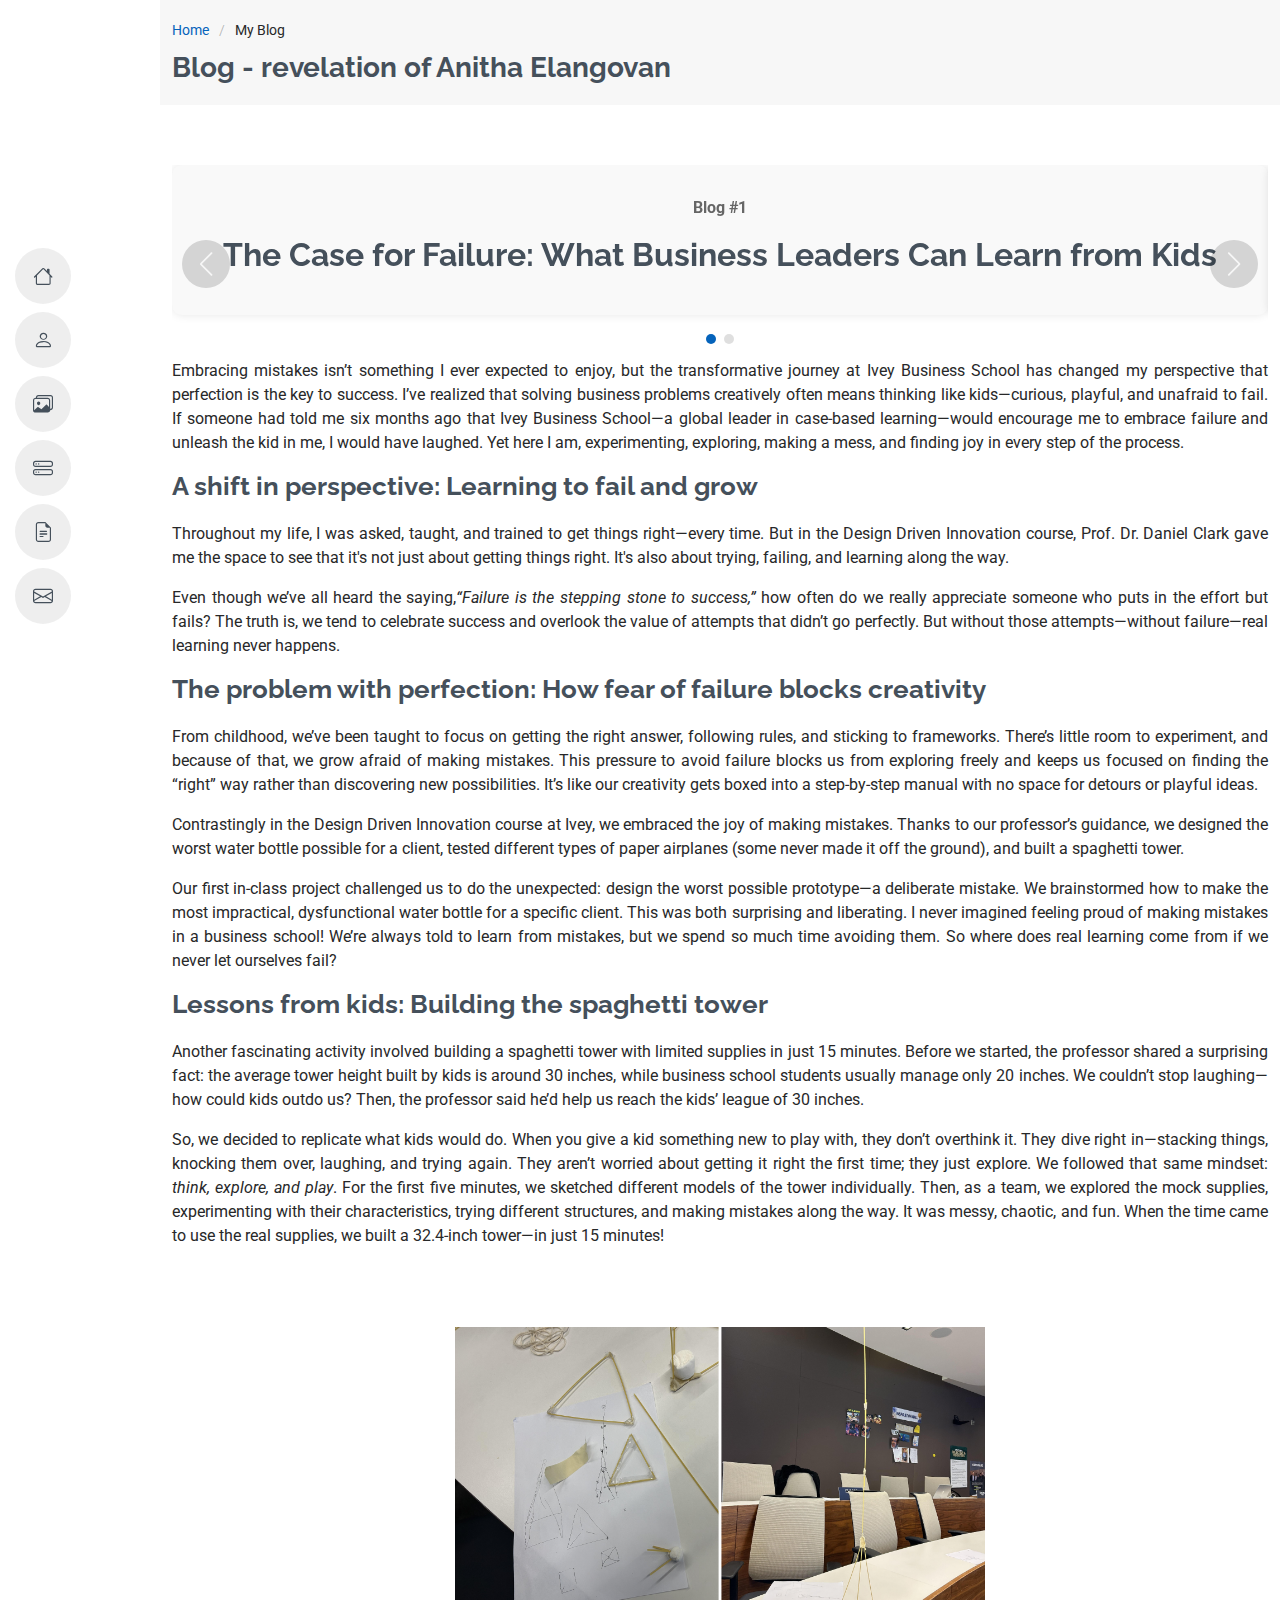
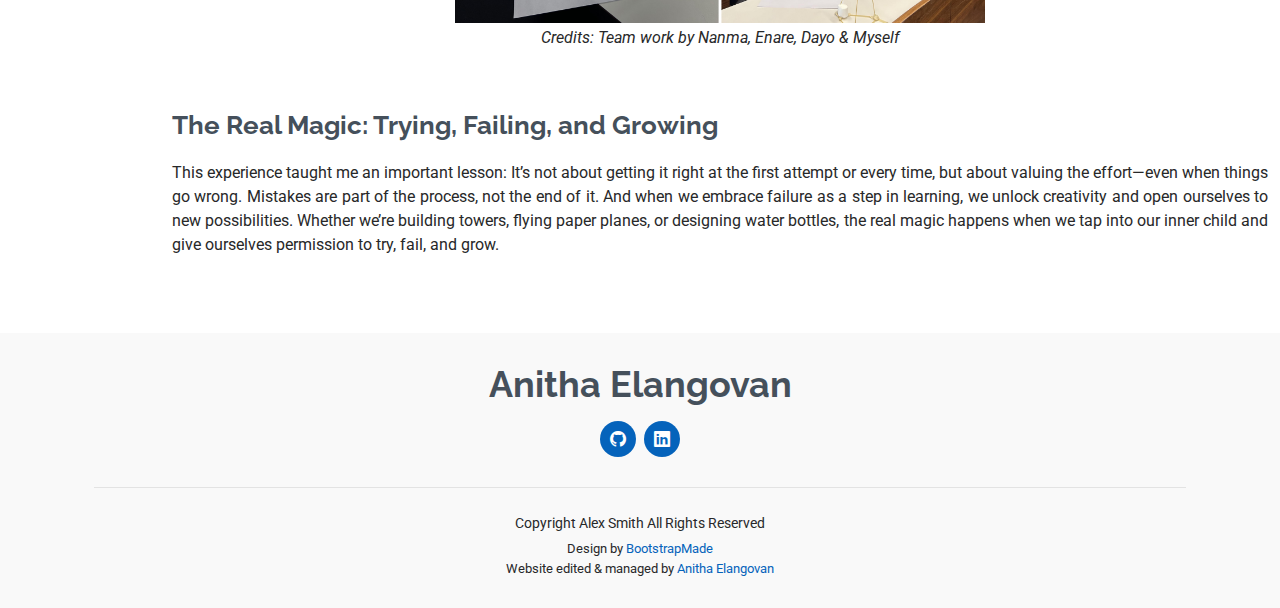
==== blog.html @ 992aad7e "Update blog.html" ====
<!DOCTYPE html>
<html lang="en">

<head>
  <meta charset="utf-8">
  <meta content="width=device-width, initial-scale=1.0" name="viewport">
  <title>My Blog - The revelation of Anitha Elangovan</title>
  <meta content="" name="description">
  <meta content="" name="keywords">

  <!-- Favicons -->
  <link href="assets/img/favicon.png" rel="icon">
  <link href="assets/img/apple-touch-icon.png" rel="apple-touch-icon">

  <!-- Fonts -->
  <link href="https://fonts.googleapis.com" rel="preconnect">
  <link href="https://fonts.gstatic.com" rel="preconnect" crossorigin>
  <link href="https://fonts.googleapis.com/css2?family=Roboto:ital,wght@0,100;0,300;0,400;0,500;0,700;0,900;1,100;1,300;1,400;1,500;1,700;1,900&family=Poppins:ital,wght@0,100;0,200;0,300;0,400;0,500;0,600;0,700;0,800;0,900;1,100;1,200;1,300;1,400;1,500;1,600;1,700;1,800;1,900&family=Raleway:ital,wght@0,100;0,200;0,300;0,400;0,500;0,600;0,700;0,800;0,900;1,100;1,200;1,300;1,400;1,500;1,600;1,700;1,800;1,900&display=swap" rel="stylesheet">

  <!-- Vendor CSS Files -->
  <link href="assets/vendor/bootstrap/css/bootstrap.min.css" rel="stylesheet">
  <link href="assets/vendor/bootstrap-icons/bootstrap-icons.css" rel="stylesheet">
  <link href="assets/vendor/aos/aos.css" rel="stylesheet">
  <link href="assets/vendor/glightbox/css/glightbox.min.css" rel="stylesheet">
  <link href="assets/vendor/swiper/swiper-bundle.min.css" rel="stylesheet">

  <!-- Main CSS File -->
  <link href="assets/css/main.css" rel="stylesheet">

  <!-- =======================================================
  * Template Name: MyResume
  * Template URL: https://bootstrapmade.com/free-html-bootstrap-template-my-resume/
  * Updated: Jun 29 2024 with Bootstrap v5.3.3
  * Author: BootstrapMade.com
  * License: https://bootstrapmade.com/license/
  ======================================================== -->
</head>

<body class="portfolio-details-page">

  <header id="header" class="header d-flex flex-column justify-content-center">

    <i class="header-toggle d-xl-none bi bi-list"></i>

    <nav id="navmenu" class="navmenu">
      <ul>
        <li><a href="index.html#hero"><i class="bi bi-house navicon"></i><span>Home</span></a></li>
        <li><a href="index.html#about"><i class="bi bi-person navicon"></i><span>About</span></a></li>
        <li><a href="index.html#portfolio"><i class="bi bi-images navicon"></i><span>Portfolio</span></a></li>
        <li><a href="index.html#services"><i class="bi bi-hdd-stack navicon"></i><span>Publications</span></a></li>
        <li><a href="index.html#resume"><i class="bi bi-file-earmark-text navicon"></i><span>Resume</span></a></li>
        <li><a href="index.html#contact"><i class="bi bi-envelope navicon"></i><span>Contact</span></a></li>
      </ul>
    </nav>

  </header>

  <main class="main">

    <!-- Page Title -->
    <div class="page-title" data-aos="fade">
      <div class="container">
        <nav class="breadcrumbs">
          <ol>
            <li><a href="index.html">Home</a></li>
            <li class="current">My Blog</li>
          </ol>
        </nav>
        <h1>Blog - revelation of Anitha Elangovan </h1>
      </div>
    </div><!-- End Page Title -->

    <!-- Portfolio Details Section -->
    <section id="portfolio-details" class="portfolio-details section">

      <div class="container" data-aos="fade-up">
        
        <div class="portfolio-details-slider swiper init-swiper">
          <script type="application/json" class="swiper-config">
            {
              "loop": true,
              "speed": 600,
              "slidesPerView": "auto",
              "navigation": {
                "nextEl": ".swiper-button-next",
                "prevEl": ".swiper-button-prev"
              },
              "pagination": {
                "el": ".swiper-pagination",
                "type": "bullets",
                "clickable": true
              },
              "autoplay": false
            }
          </script>
          
          <div class="swiper-wrapper align-items-center">
            <!--
            <div class="swiper-slide">
              <img src="assets/img/portfolio/app-1.jpg" alt="">
            </div>

            <div class="swiper-slide">
              <img src="assets/img/portfolio/product-1.jpg" alt="">
            </div>

            <div class="swiper-slide">
              <img src="assets/img/portfolio/branding-1.jpg" alt="">
            </div>

            <div class="swiper-slide">
              <img src="assets/img/portfolio/books-1.jpg" alt="">
            </div>
          -->
        
              
        
            <!-- Blog #1 -->
            <div class="swiper-slide">
              <div class="blog-box">
                <p><b>Blog #1</b></p>
                <h2><b>The Case for Failure: What Business Leaders Can Learn from Kids</b></h2>
              </div>
            </div>
    
            <!-- Blog #2 -->
            <div class="swiper-slide">
              <div class="blog-box">
                <p><b>Blog #2</b></p>
                <h2><b>Finding My Voice: Lessons from Women Microsoft Day @ Ivey</b></h2>
              </div>
            </div>
          
              <!-- FOR NEXT BLOGS
              <div class="swiper-slide">
                <div class="blog-box">
                  <h3>Data Analytics in Business</h3>
                  <p>How businesses leverage data to make impactful decisions.</p>
                </div>
              </div>
          
              <div class="swiper-slide">
                <div class="blog-box">
                  <h3>Building Predictive Models</h3>
                  <p>Mastering the art of forecasting with AI-powered solutions.</p>
                </div>
              </div>
          
              <div class="swiper-slide">
                <div class="blog-box">
                  <h3>The Rise of ML in Healthcare</h3>
                  <p>How machine learning transforms the future of medical care.</p>
                </div>
              </div>-->
          
          </div>
          
          <div class="swiper-button-prev"></div>
          <div class="swiper-button-next"></div>
          <div class="swiper-pagination"></div>
        </div>

      <!-- Full Blog Content -->
    <div class="blog-content-container">
      <!-- Blog #1 Content -->
      <div class="blog-content active" id="blog1-content">
     
        <div class="portfolio-description">
              <!--<h2>Introduction: Letting go of perfection</h2>-->
              <p>
                Embracing mistakes isn’t something I ever expected to enjoy, but the transformative journey at Ivey Business School has changed my perspective that perfection is the key to success. I’ve realized that solving business problems creatively often means thinking like kids—curious, playful, and unafraid to fail. If someone had told me six months ago that Ivey Business School—a global leader in case-based learning—would encourage me to embrace failure and unleash the kid in me, I would have laughed. Yet here I am, experimenting, exploring, making a mess, and finding joy in every step of the process.
              </p>
              <h2>A shift in perspective: Learning to fail and grow </h2>
              <p>
                Throughout my life, I was asked, taught, and trained to get things right—every time. But in the Design Driven Innovation course, Prof. Dr. Daniel Clark gave me the space to see that it's not just about getting things right. It's also about trying, failing, and learning along the way.
              </p>
              <p>
                Even though we’ve all heard the saying,<i>“Failure is the stepping stone to success,”</i> how often do we really appreciate someone who puts in the effort but fails? The truth is, we tend to celebrate success and overlook the value of attempts that didn’t go perfectly. But without those attempts—without failure—real learning never happens.
              </p>
              <h2>The problem with perfection: How fear of failure blocks creativity</h2>
              <p>
                From childhood, we’ve been taught to focus on getting the right answer, following rules, and sticking to frameworks. There’s little room to experiment, and because of that, we grow afraid of making mistakes. This pressure to avoid failure blocks us from exploring freely and keeps us focused on finding the “right” way rather than discovering new possibilities. It’s like our creativity gets boxed into a step-by-step manual with no space for detours or playful ideas.
              </p>
              <p>
                Contrastingly in the Design Driven Innovation course at Ivey, we embraced the joy of making mistakes. Thanks to our professor’s guidance, we designed the worst water bottle possible for a client, tested different types of paper airplanes (some never made it off the ground), and built a spaghetti tower.
              </p>
              
              <p>
                Our first in-class project challenged us to do the unexpected: design the worst possible prototype—a deliberate mistake. We brainstormed how to make the most impractical, dysfunctional water bottle for a specific client. This was both surprising and liberating. I never imagined feeling proud of making mistakes in a business school! We’re always told to learn from mistakes, but we spend so much time avoiding them. So where does real learning come from if we never let ourselves fail?
              </p>
              
              <h2>Lessons from kids: Building the spaghetti tower</h2>
              <p>
                Another fascinating activity involved building a spaghetti tower with limited supplies in just 15 minutes. Before we started, the professor shared a surprising fact: the average tower height built by kids is around 30 inches, while business school students usually manage only 20 inches. We couldn’t stop laughing—how could kids outdo us? Then, the professor said he’d help us reach the kids’ league of 30 inches.
              </p>
              <p>  
                So, we decided to replicate what kids would do. When you give a kid something new to play with, they don’t overthink it. They dive right in—stacking things, knocking them over, laughing, and trying again. They aren’t worried about getting it right the first time; they just explore. We followed that same mindset: <i>think, explore, and play</i>. For the first five minutes, we sketched different models of the tower individually. Then, as a team, we explored the mock supplies, experimenting with their characteristics, trying different structures, and making mistakes along the way. It was messy, chaotic, and fun. When the time came to use the real supplies, we built a 32.4-inch tower—in just 15 minutes!

              </p>
            <div>
                <!--<p>
                  <i class="bi bi-quote quote-icon-left"></i>
                  <span>Export tempor illum tamen malis malis eram quae irure esse labore quem cillum quid cillum eram malis quorum velit fore eram velit sunt aliqua noster fugiat irure amet legam anim culpa.</span>
                  <i class="bi bi-quote quote-icon-right"></i>
                </p>-->
                
                  <section id="horizontal-images">
                   
                      <div class="row justify-content-center align-items-center">
                        <div class="col-md-6">
                          <img src="assets/img/AI-Projects/photo-collage.png" class="img-fluid" alt="First Image">
                          
                          <h10><i><center>Credits: Team work by Nanma, Enare, Dayo & Myself</center></i></h10>
                        </div>

                        <!--
                        <div class="col-md-3">
                          <img src="assets/img/AI-Projects/tower2.jpg" class="img-fluid" alt="Second Image">
                        </div>-->
                      
                      </div>
                  </section>
                
                
            </div>
              <h2>The Real Magic: Trying, Failing, and Growing</h2>
              <p>
                This experience taught me an important lesson: It’s not about getting it right at the first attempt or every time, but about valuing the effort—even when things go wrong. Mistakes are part of the process, not the end of it. And when we embrace failure as a step in learning, we unlock creativity and open ourselves to new possibilities. Whether we’re building towers, flying paper planes, or designing water bottles, the real magic happens when we tap into our inner child and give ourselves permission to try, fail, and grow.
              </p>
              <p>
                
              </p>
              


           </div>
          
           </div>
          
        

      
      </div>

      <!-- Blog #2 Content -->
      <div class="blog-content" id="blog2-content" style="display: none;">
        <p>
          There are moments in life that make you pause, reflect, and realize just how far you’ve come. Women Microsoft Day @ Ivey Business School was one of those moments for me. It was a day when I told myself, “You’ve got this. Be proud of who you are, and don’t let doubt dim your light.” 
          More than that, the event underscored the power of allyship and mentorship—a reminder that we thrive not just because of our own efforts but because of the people who believe in us. From heartfelt conversations to hands-on sessions exploring innovation and technology, the event was a powerful testament to the magic that happens when we lift each other up. Allyship doesn’t just help us succeed; it inspires others to do the same.
        </p>
        <h3>The Journey So Far</h3>
        <p>
          As an Assistant Professor, I loved mentoring my students. I used to tell them, “Hold on to your network, even if it doesn’t help you right away. One day, it might change everything—for you or someone else.” Funny how advice can circle back to you when you least expect it. Sitting on the other side of the desk now, as an MBA candidate at Ivey Business School, I realized I needed the same reminder.
        </p>
        <p>
          At Women Microsoft Day, I found mentors in the most unexpected way—women who didn’t know me yet made me feel seen, valued, and supported. They reminded me that guidance transcends boundaries of age, experience, and even geography.
        </p>
        <p>
          Growing up, I was always the achiever. I thrived in academics, dazzled at annual day performances, and proudly collected awards for drawing and speech competitions. I worked hard, scored 93% in my 12th grade, and made it to one of the top universities in my state. But stepping into that unfamiliar world, surrounded by strangers and whispers about my background rather than my skills, a crack appeared in my confidence. At the time, I didn’t realize it, but that was when I began labeling myself an introvert. It became a label, a shield, and an excuse to stay in the background.
        </p>
        <p>
          Even so, I kept pushing forward. I became a software engineer at Accenture, earned a university rank during my master’s program, and eventually followed my passion for teaching as an Assistant Professor. It was there I learned that the best teachers never stop being students. Listening, understanding, and adapting to others’ needs became my superpowers.
        </p>
        <p>
          But as I reflect now, I see how much self-doubt I carried with me. I was so busy building walls to protect myself that I forgot to let the light in. Women Microsoft Day broke through those walls and reminded me that confidence doesn’t come from hiding—it comes from leaning into your strengths and letting others see them too.
        </p>
        <h3>Lessons in Allyship and Mentorship</h3>
        <p>
          One of the most powerful moments at Women Microsoft Day was hearing Rekha say, “You’re here because you’re qualified.” Simple words, but they struck a chord. For so long, I had let questions about my capabilities fuel my doubts. Rekha’s advice was clear: Listen to those who believe in you. Build a network of believers and hold on to them tightly.
        </p>
        <p>
          That’s what allyship is—having people in your corner who remind you of your worth, especially on the days when you forget it yourself. As a woman and a minority in the workplace, I’ve faced questions that made me second-guess myself. But that day, I realized something important: If my voice wasn’t being heard, it wasn’t because it wasn’t loud enough—it was because I needed to create a space for it.
        </p>
        <h3>Embracing Innovation and Growth</h3>
        <p>
          Women Microsoft Day wasn’t just about personal growth. It was also a chance to dive into the future of technology. The Azure AI fundamentals session and hands-on demos were eye-opening. It was inspiring to see how innovation and diversity of thought go hand in hand to create something truly groundbreaking.
        </p>
        <h3>Moving Forward</h3>
        <p>
          I walked away from Women Microsoft Day with more than just insights—I left with a renewed sense of purpose. I realized the power of allyship, the importance of mentorship, and the need to celebrate the unique journey that brought me here.
        </p>
        <p>
          For anyone out there doubting their capabilities or feeling like their voice isn’t being heard, I want to share what I learned:
        </p>
        <p>
        <li> Build a network of believers. </li>
        <li>Listen to your supporters, not your doubters.</li>
        <li>Never stop making space for your voice.</li>
        </p>
        <p>
          To the incredible allies and mentors at Microsoft and Ivey—thank you for reminding me to believe in myself and inspiring me to do the same for others.
        </p>
      </div>
    </div>
  </div>
</section><!-- /Portfolio Details Section -->

  </main>

  <footer id="footer" class="footer position-relative light-background">
    <div class="container">
      <h3 class="sitename">Anitha Elangovan</h3>
      <!--<p>Et aut eum quis fuga eos sunt ipsa nihil. Labore corporis magni eligendi fuga maxime saepe commodi placeat.</p>-->
      <div class="social-links d-flex justify-content-center">
        <a href="https://github.com/anitha049206/" target="_blank"><i class="bi bi-github"></i></a>
        <a href="https://www.linkedin.com/in/anithaelangovan4/" target="_blank"><i class="bi bi-linkedin"></i></a>
      </div>
      <div class="container">
        <div class="copyright">
          <span>Copyright</span> <class="px-1 sitename">Alex Smith <span>All Rights Reserved</span>
        </div>
        <div class="credits">
          <!-- All the links in the footer should remain intact. -->
          <!-- You can delete the links only if you've purchased the pro version. -->
          <!-- Licensing information: https://bootstrapmade.com/license/ -->
          <!-- Purchase the pro version with working PHP/AJAX contact form: [buy-url] -->
          Design by <a href="https://bootstrapmade.com/">BootstrapMade</a><br>
          Website edited & managed by <a href="https://www.linkedin.com/in/anithaelangovan4/">Anitha Elangovan</a>
        </div>
      </div>
    </div>
  </footer>

  <!-- Scroll Top -->
  <a href="#" id="scroll-top" class="scroll-top d-flex align-items-center justify-content-center"><i class="bi bi-arrow-up-short"></i></a>

  <!-- Preloader -->
  <div id="preloader"></div>

  <!-- Vendor JS Files -->
  <script src="assets/vendor/bootstrap/js/bootstrap.bundle.min.js"></script>
  <script src="assets/vendor/php-email-form/validate.js"></script>
  <script src="assets/vendor/aos/aos.js"></script>
  <script src="assets/vendor/typed.js/typed.umd.js"></script>
  <script src="assets/vendor/purecounter/purecounter_vanilla.js"></script>
  <script src="assets/vendor/waypoints/noframework.waypoints.js"></script>
  <script src="assets/vendor/glightbox/js/glightbox.min.js"></script>
  <script src="assets/vendor/imagesloaded/imagesloaded.pkgd.min.js"></script>
  <script src="assets/vendor/isotope-layout/isotope.pkgd.min.js"></script>
  <script src="assets/vendor/swiper/swiper-bundle.min.js"></script>

  <!-- Main JS File -->
  <script src="assets/js/main.js"></script>

</body>

</html>
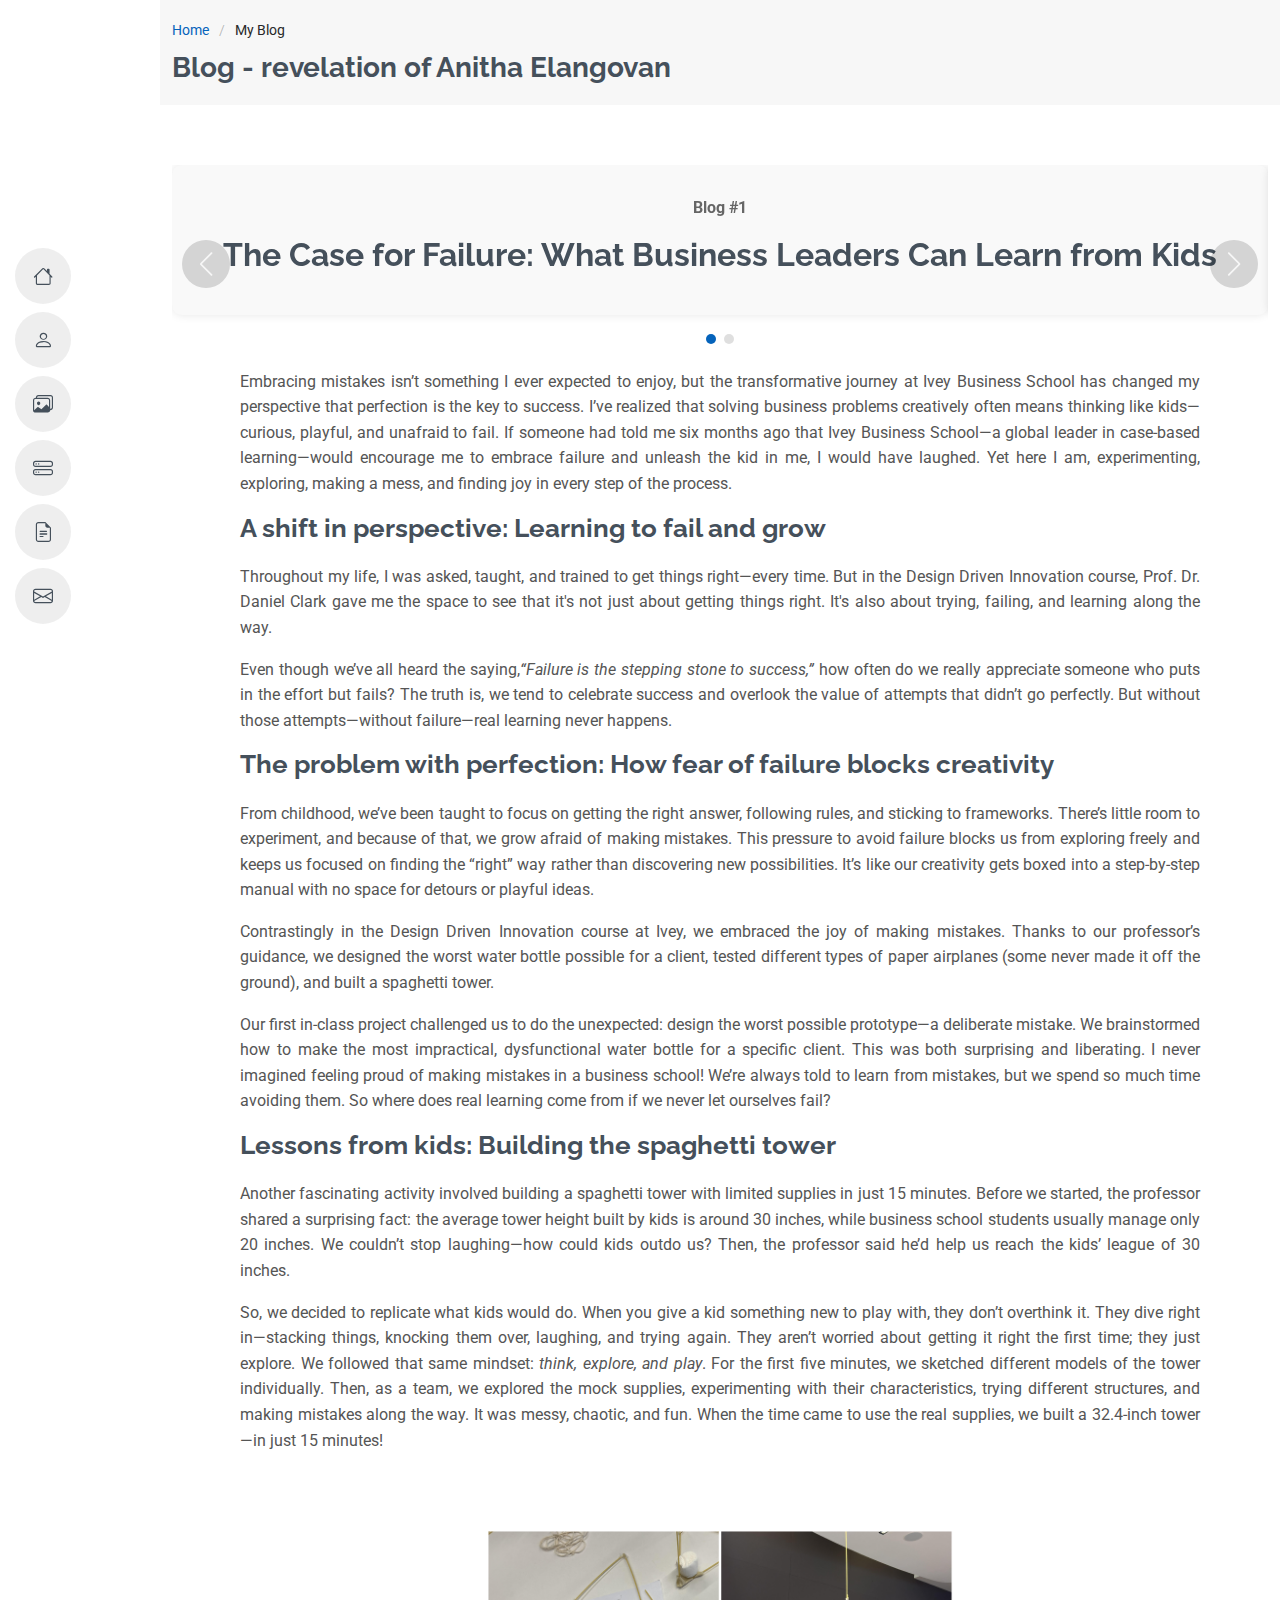
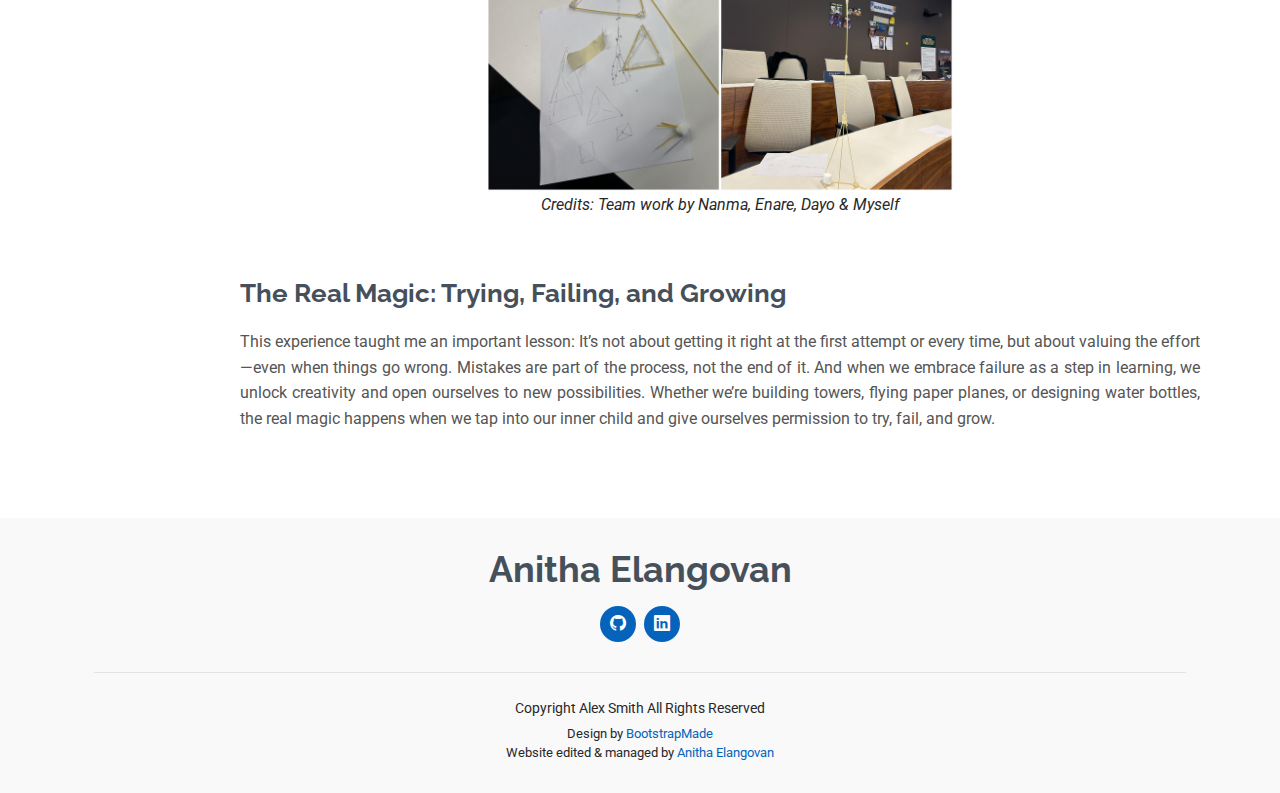
==== commit 0ac52203: "Update blog.html" ====
--- a/blog.html
+++ b/blog.html
@@ -241,7 +241,7 @@
 
       
       </div>
-
+      <div class="blog-content-container">
       <!-- Blog #2 Content -->
       <div class="blog-content" id="blog2-content" style="display: none;">
         <p>
@@ -293,6 +293,7 @@
       </div>
     </div>
   </div>
+    </div>
 </section><!-- /Portfolio Details Section -->
 
   </main>
--- a/assets/css/main.css
+++ b/assets/css/main.css
@@ -1758,3 +1758,47 @@
 .hero a.btn:hover {
   background-color: #0563bb; /* Darker green on hover */
 }
+/* Blog Title Slider Styling */
+.blog-title-box {
+  background-color: #f9f9f9;
+  padding: 20px;
+  border-radius: 10px;
+  text-align: center;
+  box-shadow: 0 4px 6px rgba(0, 0, 0, 0.1);
+  margin-bottom: 20px;
+}
+
+.blog-title-box h2 {
+  font-size: 1.8rem;
+  font-weight: bold;
+  color: #333;
+}
+
+.blog-title-box p {
+  font-size: 1rem;
+  font-weight: 600;
+  color: #666;
+}
+
+/* Blog Content Styling */
+.blog-content-container {
+  margin-top: 20px;
+  max-width: 980px; /* Adjust the width as per your requirement */
+  margin: 0 auto; /
+}
+
+.blog-content { 
+  text-align: justify;
+  text-justify: inter-word;
+  padding: 10px;
+  font-size: 1rem;
+  color: #555;
+  line-height: 1.6;
+}
+
+.blog-content h3 {
+  font-size: 1.4rem;
+  font-weight: bold;
+  margin-top: 20px;
+  color: #444;
+}
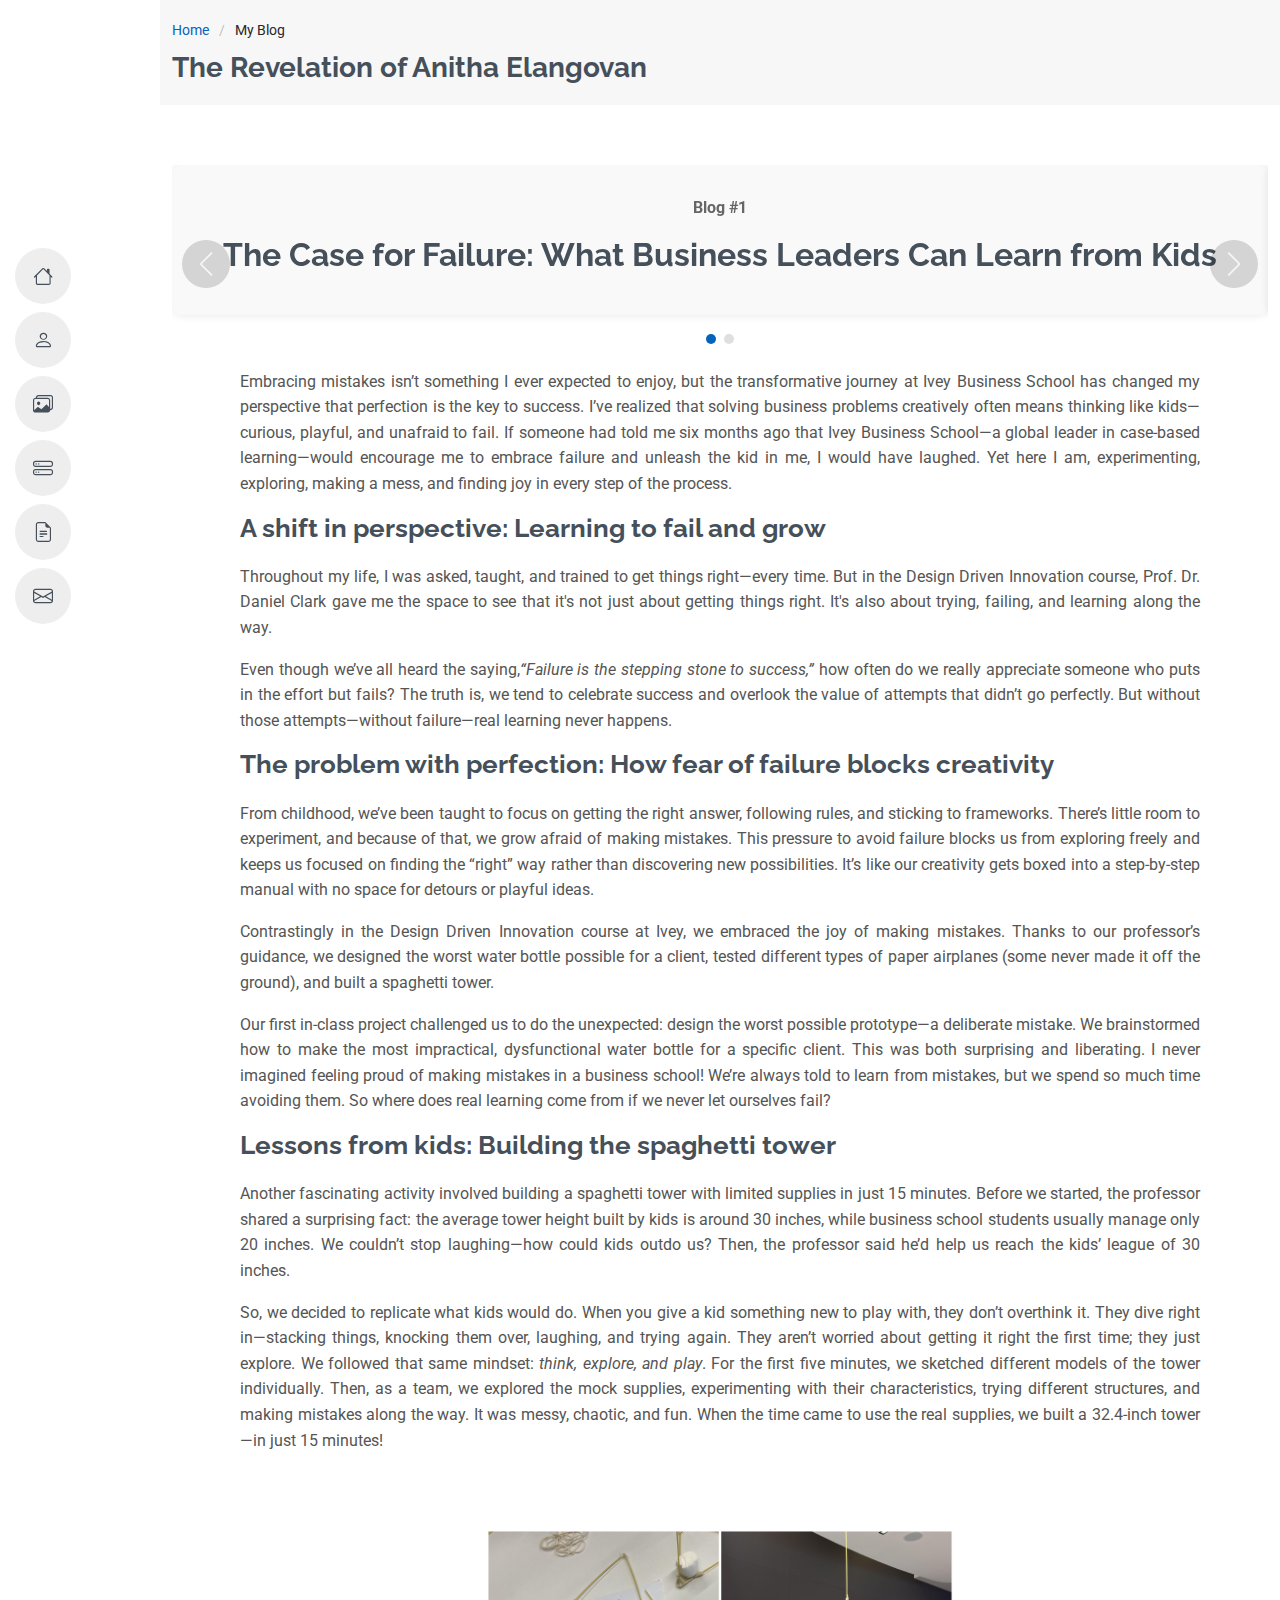
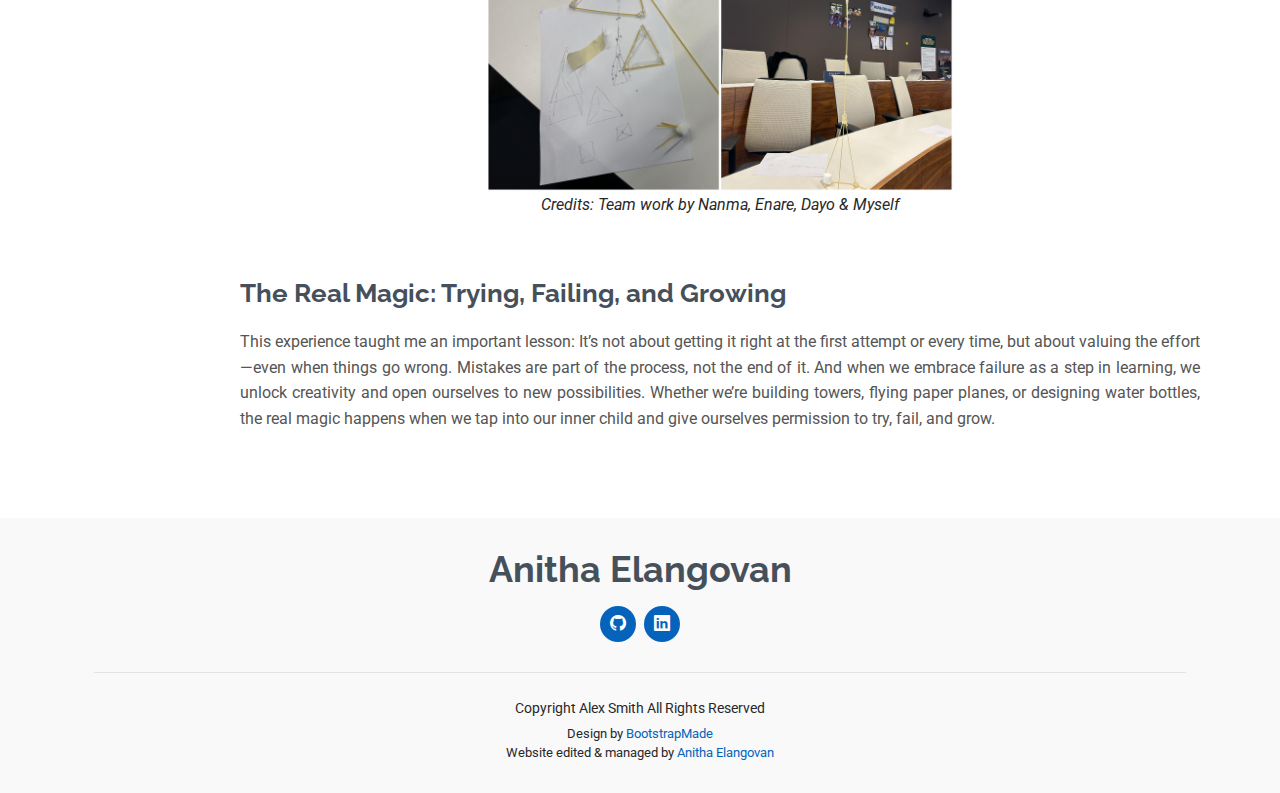
==== commit 168f1861: "Update blog.html" ====
--- a/blog.html
+++ b/blog.html
@@ -4,7 +4,7 @@
 <head>
   <meta charset="utf-8">
   <meta content="width=device-width, initial-scale=1.0" name="viewport">
-  <title>My Blog - The revelation of Anitha Elangovan</title>
+  <title>The Revelation of Anitha Elangovan</title>
   <meta content="" name="description">
   <meta content="" name="keywords">
 
@@ -66,7 +66,7 @@
             <li class="current">My Blog</li>
           </ol>
         </nav>
-        <h1>Blog - revelation of Anitha Elangovan </h1>
+        <h1>The Revelation of Anitha Elangovan </h1>
       </div>
     </div><!-- End Page Title -->
 
@@ -241,8 +241,9 @@
 
       
       </div>
+
+      <!-- Blog #2 Content -->
       <div class="blog-content-container">
-      <!-- Blog #2 Content -->
       <div class="blog-content" id="blog2-content" style="display: none;">
         <p>
           There are moments in life that make you pause, reflect, and realize just how far you’ve come. Women Microsoft Day @ Ivey Business School was one of those moments for me. It was a day when I told myself, “You’ve got this. Be proud of who you are, and don’t let doubt dim your light.” 
@@ -293,7 +294,7 @@
       </div>
     </div>
   </div>
-    </div>
+</div>
 </section><!-- /Portfolio Details Section -->
 
   </main>
